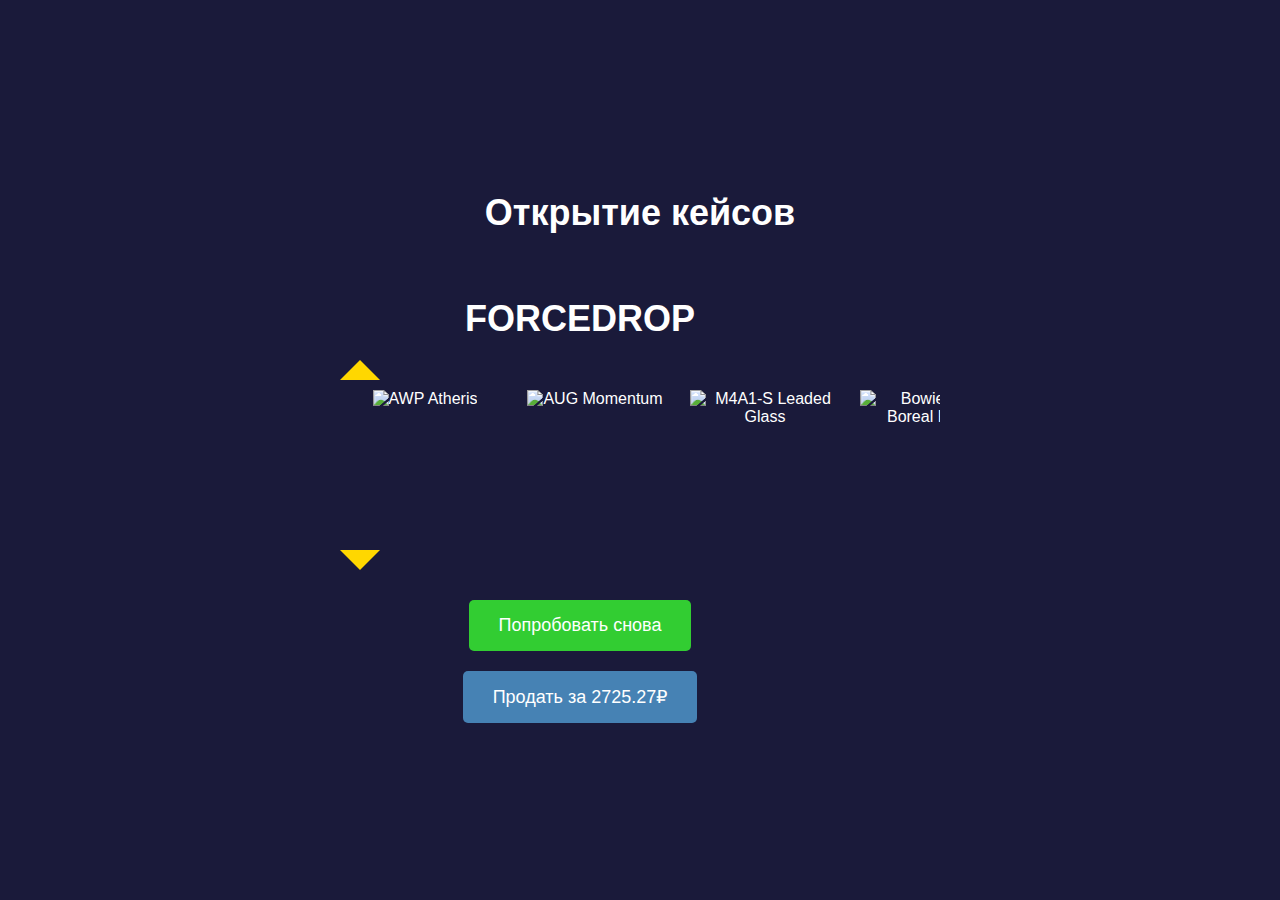
==== cases.html @ e6e614bc "v1.3" ====
<!DOCTYPE html>
<html lang="ru">
<head>
    <meta charset="UTF-8">
    <meta name="viewport" content="width=device-width, initial-scale=1.0">
    <title>Открытие кейсов - NexusProject</title>
    <link rel="stylesheet" href="style.css">
</head>
<body>
    <header>
        <h1>Открытие кейсов</h1>
    </header>

    <div id="case-opening-section">
        <div class="case-opening-container">
            <h1>FORCEDROP</h1>

            <div class="arrow-up"></div> <!-- Верхняя стрелка -->

            <div class="case-wrapper">
                <div class="case-row" id="case-row">
                    <div class="case-item">
                        <img src="case1.jpg" alt="AWP Atheris">
                    </div>
                    <div class="case-item">
                        <img src="case2.jpg" alt="AUG Momentum">
                    </div>
                    <div class="case-item">
                        <img src="case3.jpg" alt="M4A1-S Leaded Glass">
                    </div>
                    <div class="case-item">
                        <img src="case4.jpg" alt="Bowie Knife Boreal Forest">
                    </div>
                    <div class="case-item">
                        <img src="case5.jpg" alt="AWP Lightning Strike">
                    </div>
                    <!-- Добавьте больше кейсов, если нужно -->
                </div>
            </div>

            <div class="arrow-down"></div> <!-- Нижняя стрелка -->

            <div class="actions">
                <button id="try-again">Попробовать снова</button>
                <button id="sell">Продать за 2725.27₽</button>
            </div>
        </div>
    </div>

    <script src="script.js"></script>
</body>
</html>
---- style.css ----
body {
    margin: 0;
    padding: 0;
    background-color: #1a1a3a; /* Темный фон */
    color: white;
    font-family: Arial, sans-serif;
    display: flex;
    justify-content: center;
    align-items: center;
    flex-direction: column;
    height: 100vh;
}

header {
    margin-bottom: 20px;
}

h1 {
    color: #fff;
    font-size: 36px;
    margin-bottom: 20px;
}

.case-button {
    margin-bottom: 20px;
}

.case-button button {
    padding: 15px 30px;
    font-size: 18px;
    color: white;
    background-color: #4682b4; /* Голубая кнопка для открытия кейсов */
    border: none;
    border-radius: 5px;
    cursor: pointer;
}

.case-button button:hover {
    background-color: #4169e1;
}

.case-opening-container {
    text-align: center;
    width: 80%;
}

.case-wrapper {
    width: 600px; /* Ограничиваем видимую область */
    overflow: hidden; /* Прячем прокрученные кейсы */
    margin: 0 auto;
    position: relative;
}

.case-row {
    display: flex;
    transition: transform 3s ease; /* Плавная анимация прокрутки */
}

.case-item {
    min-width: 150px;
    height: 150px;
    margin: 0 10px;
}

.case-item img {
    width: 100%;
    height: 100%;
    object-fit: cover;
}

.arrow-up, .arrow-down {
    width: 0;
    height: 0;
    border-left: 20px solid transparent;
    border-right: 20px solid transparent;
}

.arrow-up {
    border-bottom: 20px solid #ffd700; /* Золотая стрелка вверх */
    margin-bottom: 10px;
}

.arrow-down {
    border-top: 20px solid #ffd700; /* Золотая стрелка вниз */
    margin-top: 10px;
}

.actions {
    margin-top: 20px;
}

button {
    padding: 15px 30px;
    margin: 10px;
    font-size: 18px;
    color: white;
    background-color: #32cd32; /* Зелёная кнопка для "Попробовать снова" */
    border: none;
    border-radius: 5px;
    cursor: pointer;
}

button#sell {
    background-color: #4682b4; /* Голубая кнопка для "Продать" */
}

button:hover {
    background-color: #3a9d3a; /* Изменение цвета при наведении */
}

button#sell:hover {
    background-color: #4169e1;
}
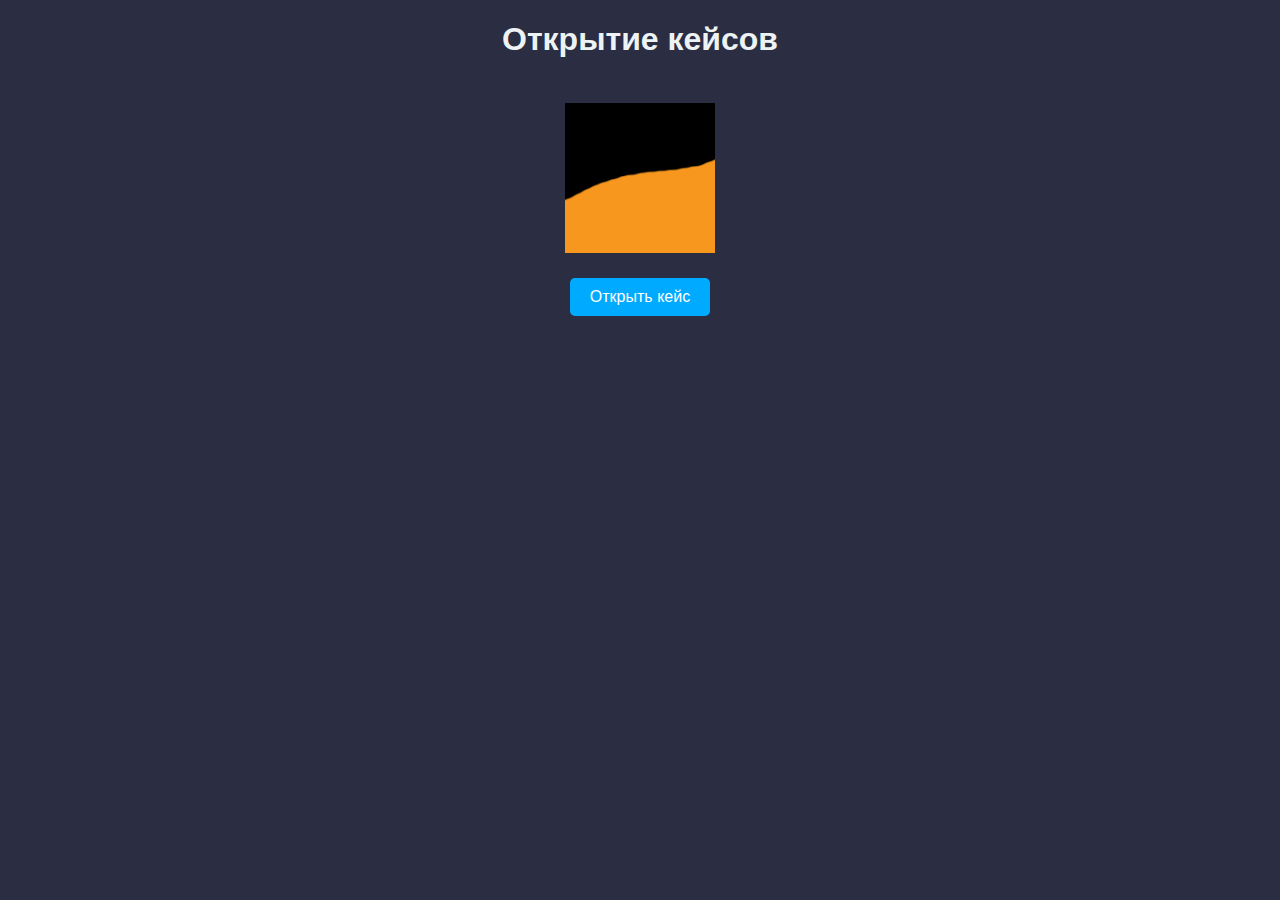
==== commit a10fd353: "v1.4" ====
--- a/cases.html
+++ b/cases.html
@@ -3,49 +3,29 @@
 <head>
     <meta charset="UTF-8">
     <meta name="viewport" content="width=device-width, initial-scale=1.0">
-    <title>Открытие кейсов - NexusProject</title>
+    <title>Открытие кейсов</title>
     <link rel="stylesheet" href="style.css">
 </head>
 <body>
-    <header>
-        <h1>Открытие кейсов</h1>
-    </header>
+    <h1>Открытие кейсов</h1>
 
-    <div id="case-opening-section">
-        <div class="case-opening-container">
-            <h1>FORCEDROP</h1>
+    <!-- Контейнер для изображения -->
+    <div class="case-opening">
+        <div class="case-row">
+            <img id="random-image" src="img/1.png" alt="Random Item">
+        </div>
+        <button id="open-case-btn" class="open-case-btn">Открыть кейс</button>
+    </div>
 
-            <div class="arrow-up"></div> <!-- Верхняя стрелка -->
+    <!-- Меню с результатом -->
+    <div id="result-menu" class="hidden">
+        <p id="result-text"></p>
+        <button id="claim">Забрать</button>
+        <button id="sell">Продать</button>
+    </div>
 
-            <div class="case-wrapper">
-                <div class="case-row" id="case-row">
-                    <div class="case-item">
-                        <img src="case1.jpg" alt="AWP Atheris">
-                    </div>
-                    <div class="case-item">
-                        <img src="case2.jpg" alt="AUG Momentum">
-                    </div>
-                    <div class="case-item">
-                        <img src="case3.jpg" alt="M4A1-S Leaded Glass">
-                    </div>
-                    <div class="case-item">
-                        <img src="case4.jpg" alt="Bowie Knife Boreal Forest">
-                    </div>
-                    <div class="case-item">
-                        <img src="case5.jpg" alt="AWP Lightning Strike">
-                    </div>
-                    <!-- Добавьте больше кейсов, если нужно -->
-                </div>
-            </div>
-
-            <div class="arrow-down"></div> <!-- Нижняя стрелка -->
-
-            <div class="actions">
-                <button id="try-again">Попробовать снова</button>
-                <button id="sell">Продать за 2725.27₽</button>
-            </div>
-        </div>
-    </div>
+    <!-- Отображение последнего действия -->
+    <div id="last-action-container"></div>
 
     <script src="script.js"></script>
 </body>
--- a/style.css
+++ b/style.css
@@ -1,113 +1,72 @@
 body {
-    margin: 0;
-    padding: 0;
-    background-color: #1a1a3a; /* Темный фон */
-    color: white;
     font-family: Arial, sans-serif;
+    background-color: #2b2d42;
+    color: #edf2f4;
+    text-align: center;
+}
+
+h1 {
+    margin-bottom: 20px;
+}
+
+.case-opening {
+    text-align: center;
+    position: relative;
+    width: 600px;
+    margin: 0 auto;
+}
+
+
+.case-row {
     display: flex;
     justify-content: center;
     align-items: center;
-    flex-direction: column;
-    height: 100vh;
+    overflow: hidden;
+    width: 600px;
+    height: 200px;
 }
 
-header {
-    margin-bottom: 20px;
+.case-row img {
+    width: 150px;
+    height: auto;
 }
 
-h1 {
-    color: #fff;
-    font-size: 36px;
-    margin-bottom: 20px;
+#result-menu {
+    margin-top: 20px;
 }
 
-.case-button {
-    margin-bottom: 20px;
+#result-menu.hidden {
+    display: none;
 }
 
-.case-button button {
-    padding: 15px 30px;
-    font-size: 18px;
-    color: white;
-    background-color: #4682b4; /* Голубая кнопка для открытия кейсов */
+button {
+    padding: 10px 20px;
+    margin: 10px;
     border: none;
     border-radius: 5px;
     cursor: pointer;
 }
 
-.case-button button:hover {
-    background-color: #4169e1;
+#sell {
+    background-color: #ef233c;
+    color: white;
 }
 
-.case-opening-container {
-    text-align: center;
-    width: 80%;
+#claim {
+    background-color: #2ec4b6;
+    color: white;
 }
 
-.case-wrapper {
-    width: 600px; /* Ограничиваем видимую область */
-    overflow: hidden; /* Прячем прокрученные кейсы */
-    margin: 0 auto;
-    position: relative;
-}
-
-.case-row {
-    display: flex;
-    transition: transform 3s ease; /* Плавная анимация прокрутки */
-}
-
-.case-item {
-    min-width: 150px;
-    height: 150px;
-    margin: 0 10px;
-}
-
-.case-item img {
-    width: 100%;
-    height: 100%;
-    object-fit: cover;
-}
-
-.arrow-up, .arrow-down {
-    width: 0;
-    height: 0;
-    border-left: 20px solid transparent;
-    border-right: 20px solid transparent;
-}
-
-.arrow-up {
-    border-bottom: 20px solid #ffd700; /* Золотая стрелка вверх */
-    margin-bottom: 10px;
-}
-
-.arrow-down {
-    border-top: 20px solid #ffd700; /* Золотая стрелка вниз */
-    margin-top: 10px;
-}
-
-.actions {
+.open-case-btn {
     margin-top: 20px;
-}
-
-button {
-    padding: 15px 30px;
-    margin: 10px;
-    font-size: 18px;
+    padding: 10px 20px;
+    background-color: #00aaff;
     color: white;
-    background-color: #32cd32; /* Зелёная кнопка для "Попробовать снова" */
-    border: none;
     border-radius: 5px;
     cursor: pointer;
+    border: none;
+    font-size: 16px;
+    margin: auto;
+    display: block;
+    text-align: center;
 }
-
-button#sell {
-    background-color: #4682b4; /* Голубая кнопка для "Продать" */
-}
-
-button:hover {
-    background-color: #3a9d3a; /* Изменение цвета при наведении */
-}
-
-button#sell:hover {
-    background-color: #4169e1;
-}
